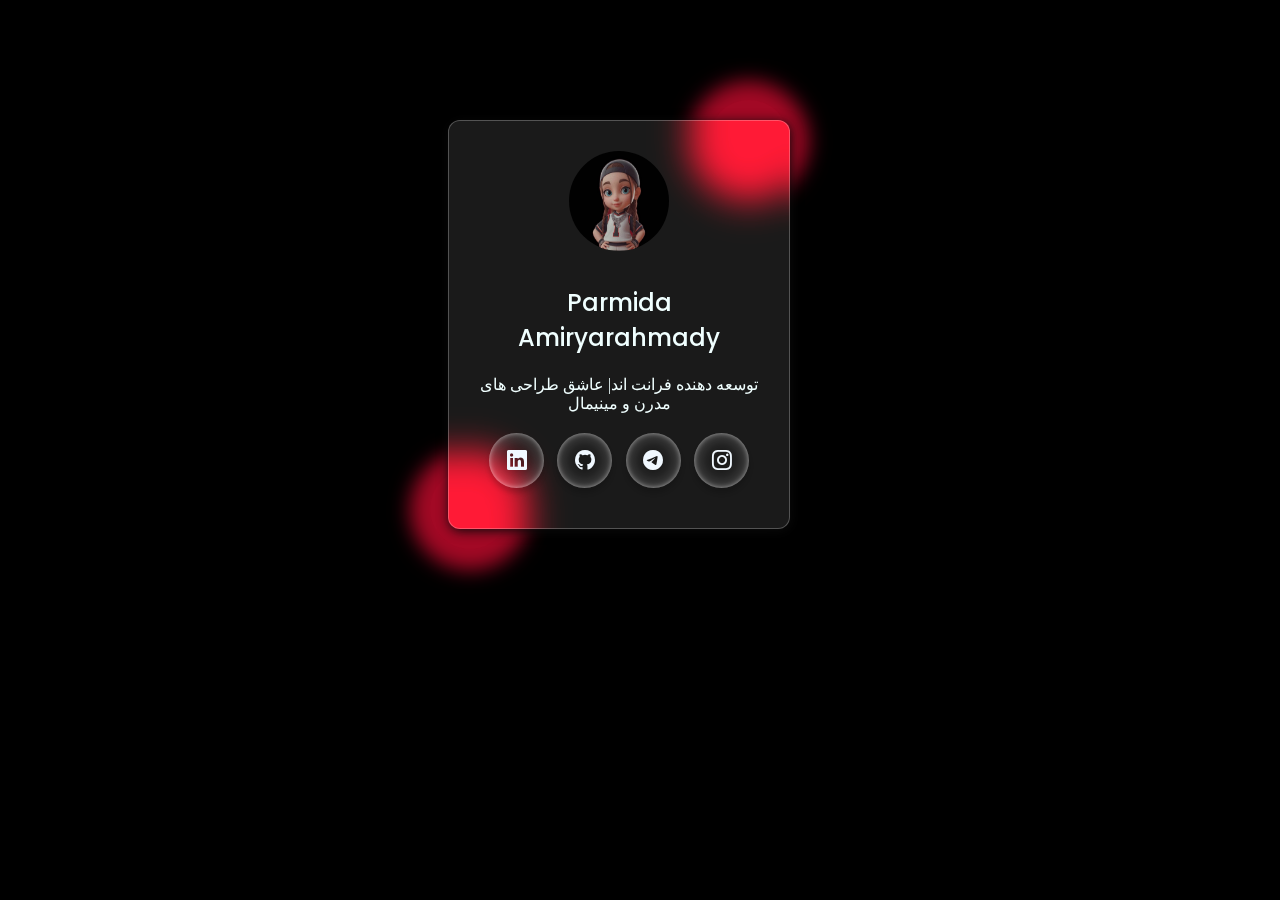
==== index.html @ 47001f67 "part1" ====
<!DOCTYPE html>
<html lang="fa" dir="rtl">
<head>
    <meta charset="UTF-8">
    <meta name="viewport" content="width=device-width, initial-scale=1.0">

    <link rel="stylesheet" href="https://cdn.jsdelivr.net/npm/bootstrap-icons@1.10.5/font/bootstrap-icons.css">
    <link rel="stylesheet" href="asset/style.css">
    <title>Parmida</title>
</head>
<body>
    
    <div class="Box">
        
        <div class="Color"></div>
<div class="BoxToBox">
    <div class="header">
        <img src="asset/img/e13c3fdd-78ce-49d9-9b27-25b7fe06d3dd (1).jpg" alt="">
        <h2>Parmida Amiryarahmady</h2>
        <p>توسعه دهنده فرانت اند| عاشق طراحی های مدرن و مینیمال</p>
    </div>

    <div class="btn">
        <div class="buttom"><a href="https://www.instagram.com/_.p.armida._?igsh=MXZ1NWZ6cHQ3cmQ5Ng=="><i class="bi bi-instagram"></i></a></div>
        <div class="buttom"><a href=""><i class="bi bi-telegram"></i></a></div>
        <div class="buttom"><a href="https://github.com/GIT"><i class="bi bi-github"></i></a></div>
        <div class="buttom"><a href=""><i class="bi bi-linkedin"></i></a></div> 
    </div>
</div>

        <div class="Color"></div>
    </div>
    
    <script src="asset/js.js"></script>
</body>
</html>
---- asset/style.css ----
@import url("https://fonts.googleapis.com/css2?family=Amiri:ital,wght@0,400;0,700;1,400;1,700&family=Katibeh&family=Lalezar&family=Lobster&family=Montserrat:ital,wght@0,100..900;1,100..900&family=Playfair+Display:ital,wght@0,400..900;1,400..900&family=Poppins:ital,wght@0,100;0,200;0,300;0,400;0,500;0,600;0,700;0,800;0,900;1,100;1,200;1,300;1,400;1,500;1,600;1,700;1,800;1,900&display=swap");
* {
  margin: 0;
  padding: 0;
}

body {
  background: black;
  width: 100%;
  height: 100%;
}

.Box {
  width: 300px;
  margin: 20px auto;
}

.BoxToBox {
  text-align: center;
  background: rgba(255, 255, 255, 0.1);
  backdrop-filter: blur(15px) saturate(180%);
  -webkit-backdrop-filter: blur(15px) saturate(180%);
  border-radius: 12px;
  border: 1px solid rgba(255, 255, 255, 0.25);
  -webkit-box-shadow: 0 4px 6px rgba(0, 0, 0, 0.1);
          box-shadow: 0 4px 6px rgba(0, 0, 0, 0.1);
  padding: 20px;
  width: 300px;
  margin: 20px auto;
  color: azure;
  -webkit-box-shadow: 1px 2px 12px 0px #0a0a0a;
          box-shadow: 1px 2px 12px 0px #0a0a0a;
}

.Color {
  -webkit-transition: 1s;
  transition: 1s;
  width: 80px;
  height: 80px;
  background-color: #a20925;
  border-radius: 50%;
  -webkit-box-shadow: 0px 1px 20px 20px #a20925;
          box-shadow: 0px 1px 20px 20px #a20925;
  position: relative;
  z-index: -1;
}

.header img {
  width: 100px;
  height: 100px;
  border-radius: 50%;
  top: 10px;
  margin: 10px 30%;
}

.btn {
  display: -webkit-box;
  display: -ms-flexbox;
  display: flex;
  -webkit-box-pack: justify;
      -ms-flex-pack: justify;
          justify-content: space-between;
  margin: 20px;
}

.buttom {
  width: 55px;
  height: 55px;
  border-radius: 50%;
  -webkit-box-align: center;
      -ms-flex-align: center;
          align-items: center;
  text-align: center;
  -webkit-box-shadow: inset 0 0 20px rgba(255, 255, 255, 0.3), inset 0 0 5px rgba(255, 255, 255, 0.5), 0 5px 5px rgba(0, 0, 0, 0.164);
          box-shadow: inset 0 0 20px rgba(255, 255, 255, 0.3), inset 0 0 5px rgba(255, 255, 255, 0.5), 0 5px 5px rgba(0, 0, 0, 0.164);
}

a {
  text-decoration: none;
  color: aliceblue;
}

i {
  position: relative;
  top: 30%;
  font-size: 20px;
  -webkit-transition: 2s;
  transition: 2s;
}

h2 {
  font-family: "Poppins", serif;
  font-weight: 500;
  font-style: normal;
  margin: 20px 0;
}
/*# sourceMappingURL=style.css.map */
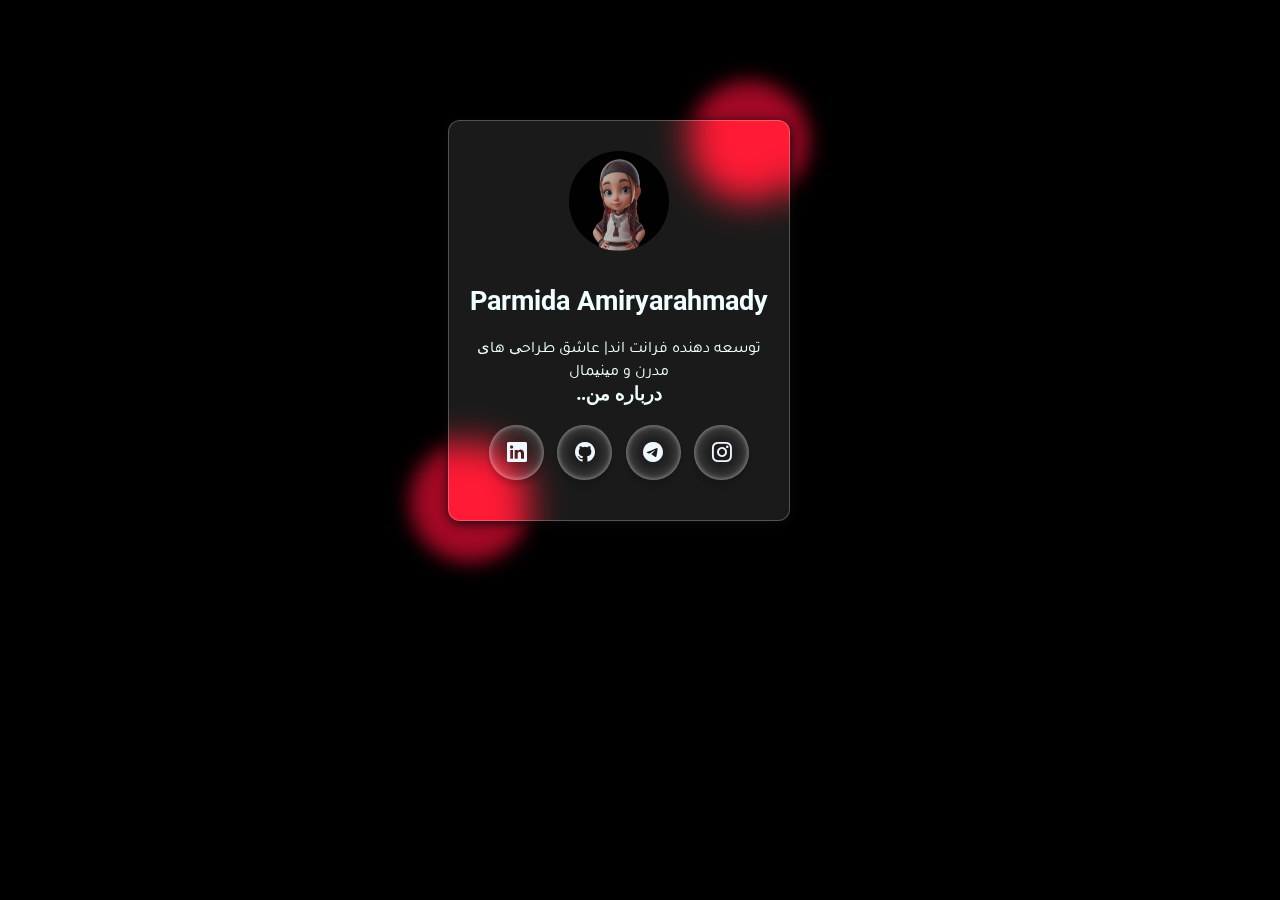
==== commit 2b90bc3f: "createPage2" ====
--- a/index.html
+++ b/index.html
@@ -1,36 +1,85 @@
 <!DOCTYPE html>
 <html lang="fa" dir="rtl">
+
 <head>
     <meta charset="UTF-8">
     <meta name="viewport" content="width=device-width, initial-scale=1.0">
 
     <link rel="stylesheet" href="https://cdn.jsdelivr.net/npm/bootstrap-icons@1.10.5/font/bootstrap-icons.css">
     <link rel="stylesheet" href="asset/style.css">
+
+    <link rel="short cut icon" href="asset/img/e13c3fdd-78ce-49d9-9b27-25b7fe06d3dd (1).jpg">
     <title>Parmida</title>
 </head>
+
 <body>
-    
+
     <div class="Box">
-        
+
         <div class="Color"></div>
-<div class="BoxToBox">
-    <div class="header">
-        <img src="asset/img/e13c3fdd-78ce-49d9-9b27-25b7fe06d3dd (1).jpg" alt="">
-        <h2>Parmida Amiryarahmady</h2>
-        <p>توسعه دهنده فرانت اند| عاشق طراحی های مدرن و مینیمال</p>
+        <div class="BoxToBox">
+
+            <div class="header">
+                <img src="asset/img/e13c3fdd-78ce-49d9-9b27-25b7fe06d3dd (1).jpg" alt="">
+                <h2>Parmida Amiryarahmady</h2>
+
+
+            </div>
+            <!-- PageMain -------------------->
+            <div class="main">
+
+                <div>
+                    <p>توسعه دهنده فرانت اند| عاشق طراحی های مدرن و مینیمال</p>
+
+                    <h3 class="abuteMe"> درباره من..</h3>
+                </div>
+
+                <div class="btn">
+                    <div class="buttom"><a href="https://www.instagram.com/_.p.armida._?igsh=MXZ1NWZ6cHQ3cmQ5Ng=="><i
+                                class="bi bi-instagram"></i></a></div>
+                    <div class="buttom"><a href="https://t.me/NeonMida"><i class="bi bi-telegram"></i></a></div>
+                    <div class="buttom"><a href="https://github.com/GIT"><i class="bi bi-github"></i></a></div>
+                    <div class="buttom"><a href=""><i class="bi bi-linkedin"></i></a></div>
+                </div>
+            </div>
+
+            <!-- pageAbouteMe -->
+            <div class="PageAboutMe">
+
+                <p>من یه توسعه‌دهنده فرانت‌اند با تجربه هستم
+                    عاشق طراحی رابط کاربری و تجربه کاربری خوبم و همیشه دنبال یادگیری تکنولوژی‌های جدیدم
+                    به کدنویسی تمیز، عملکرد بالا و طراحی واکنش‌گرا اهمیت زیادی می‌دم
+                </p>
+
+                <h2>مهارت های من</h2>
+                <ul>
+                    <li>HTNL,CSS,Javascript</li>
+                    <li>Sass,Bootstrap</li>
+                    <li>React</li>
+                    <li>Git & github</li>
+                </ul>
+
+                <p>اگه به یه توسعه‌دهنده فرانت‌اند خلاق نیاز داری یا دوست داری با من همکاری کنی، خوشحال می‌شم باهات در
+                    ارتباط باشم.
+                    می‌تونی از طریق راه‌های زیر با من تماس بگیری:</p>
+
+                <div class="btn">
+                    <div class="buttom"><a href="https://www.instagram.com/_.p.armida._?igsh=MXZ1NWZ6cHQ3cmQ5Ng=="><i
+                                class="bi bi-instagram"></i></a></div>
+                    <div class="buttom"><a href="https://t.me/NeonMida"><i class="bi bi-telegram"></i></a></div>
+                    <div class="buttom"><a href="https://github.com/GIT"><i class="bi bi-github"></i></a></div>
+                    <div class="buttom"><a href=""><i class="bi bi-linkedin"></i></a></div>
+                </div>
+            </div>
+
+        </div>
+
+        <div class="Color">
+
+        </div>
     </div>
 
-    <div class="btn">
-        <div class="buttom"><a href="https://www.instagram.com/_.p.armida._?igsh=MXZ1NWZ6cHQ3cmQ5Ng=="><i class="bi bi-instagram"></i></a></div>
-        <div class="buttom"><a href=""><i class="bi bi-telegram"></i></a></div>
-        <div class="buttom"><a href="https://github.com/GIT"><i class="bi bi-github"></i></a></div>
-        <div class="buttom"><a href=""><i class="bi bi-linkedin"></i></a></div> 
-    </div>
-</div>
-
-        <div class="Color"></div>
-    </div>
-    
     <script src="asset/js.js"></script>
 </body>
+
 </html>--- a/asset/style.css
+++ b/asset/style.css
@@ -1,4 +1,6 @@
 @import url("https://fonts.googleapis.com/css2?family=Amiri:ital,wght@0,400;0,700;1,400;1,700&family=Katibeh&family=Lalezar&family=Lobster&family=Montserrat:ital,wght@0,100..900;1,100..900&family=Playfair+Display:ital,wght@0,400..900;1,400..900&family=Poppins:ital,wght@0,100;0,200;0,300;0,400;0,500;0,600;0,700;0,800;0,900;1,100;1,200;1,300;1,400;1,500;1,600;1,700;1,800;1,900&display=swap");
+@import url("https://fonts.googleapis.com/css2?family=Tajawal:wght@400;700&display=swap");
+@import url("https://fonts.googleapis.com/css2?family=Amiri:ital,wght@0,400;0,700;1,400;1,700&family=Katibeh&family=Lalezar&family=Lobster&family=Montserrat:ital,wght@0,100..900;1,100..900&family=Open+Sans:ital,wght@0,300..800;1,300..800&family=Playfair+Display:ital,wght@0,400..900;1,400..900&family=Poppins:ital,wght@0,100;0,200;0,300;0,400;0,500;0,600;0,700;0,800;0,900;1,100;1,200;1,300;1,400;1,500;1,600;1,700;1,800;1,900&family=Roboto:ital,wght@0,100..900;1,100..900&display=swap");
 * {
   margin: 0;
   padding: 0;
@@ -8,6 +10,13 @@
   background: black;
   width: 100%;
   height: 100%;
+  background-image: url(img/fec8276e8444242b0d92f9a86d353052.jpg);
+  background-size: cover;
+}
+
+.PageAboutMe {
+  display: none;
+  text-align: right;
 }
 
 .Box {
@@ -25,11 +34,15 @@
   -webkit-box-shadow: 0 4px 6px rgba(0, 0, 0, 0.1);
           box-shadow: 0 4px 6px rgba(0, 0, 0, 0.1);
   padding: 20px;
-  width: 300px;
+  width: 250px;
   margin: 20px auto;
   color: azure;
   -webkit-box-shadow: 1px 2px 12px 0px #0a0a0a;
           box-shadow: 1px 2px 12px 0px #0a0a0a;
+  -webkit-transition: 1s;
+  transition: 1s;
+  -webkit-transform: rotate3d(1, 1, 1, 0deg);
+          transform: rotate3d(1, 1, 1, 0deg);
 }
 
 .Color {
@@ -43,6 +56,16 @@
           box-shadow: 0px 1px 20px 20px #a20925;
   position: relative;
   z-index: -1;
+  display: none;
+}
+
+h2 {
+  margin: 20px 0;
+  font-family: "Roboto", serif;
+  font-optical-sizing: auto;
+  font-style: normal;
+  font-variation-settings: "wdth" 100;
+  font-size: 27px;
 }
 
 .header img {
@@ -60,7 +83,7 @@
   -webkit-box-pack: justify;
       -ms-flex-pack: justify;
           justify-content: space-between;
-  margin: 20px;
+  margin: 20px 0;
 }
 
 .buttom {
@@ -88,10 +111,33 @@
   transition: 2s;
 }
 
-h2 {
-  font-family: "Poppins", serif;
-  font-weight: 500;
-  font-style: normal;
+p {
+  font-family: 'Tajawal', sans-serif;
+}
+
+.PageAboutMe p {
   margin: 20px 0;
+  line-height: 28px;
+  font-weight: bold;
+}
+
+.PageAboutMe li {
+  font-family: 'Roboto';
+  margin: 10px 0;
+}
+
+@media (min-width: 500px) {
+  body {
+    background-image: none;
+  }
+  .Color {
+    display: block;
+  }
+  .BoxToBox {
+    width: 300px;
+  }
+  .btn {
+    margin: 20px;
+  }
 }
 /*# sourceMappingURL=style.css.map */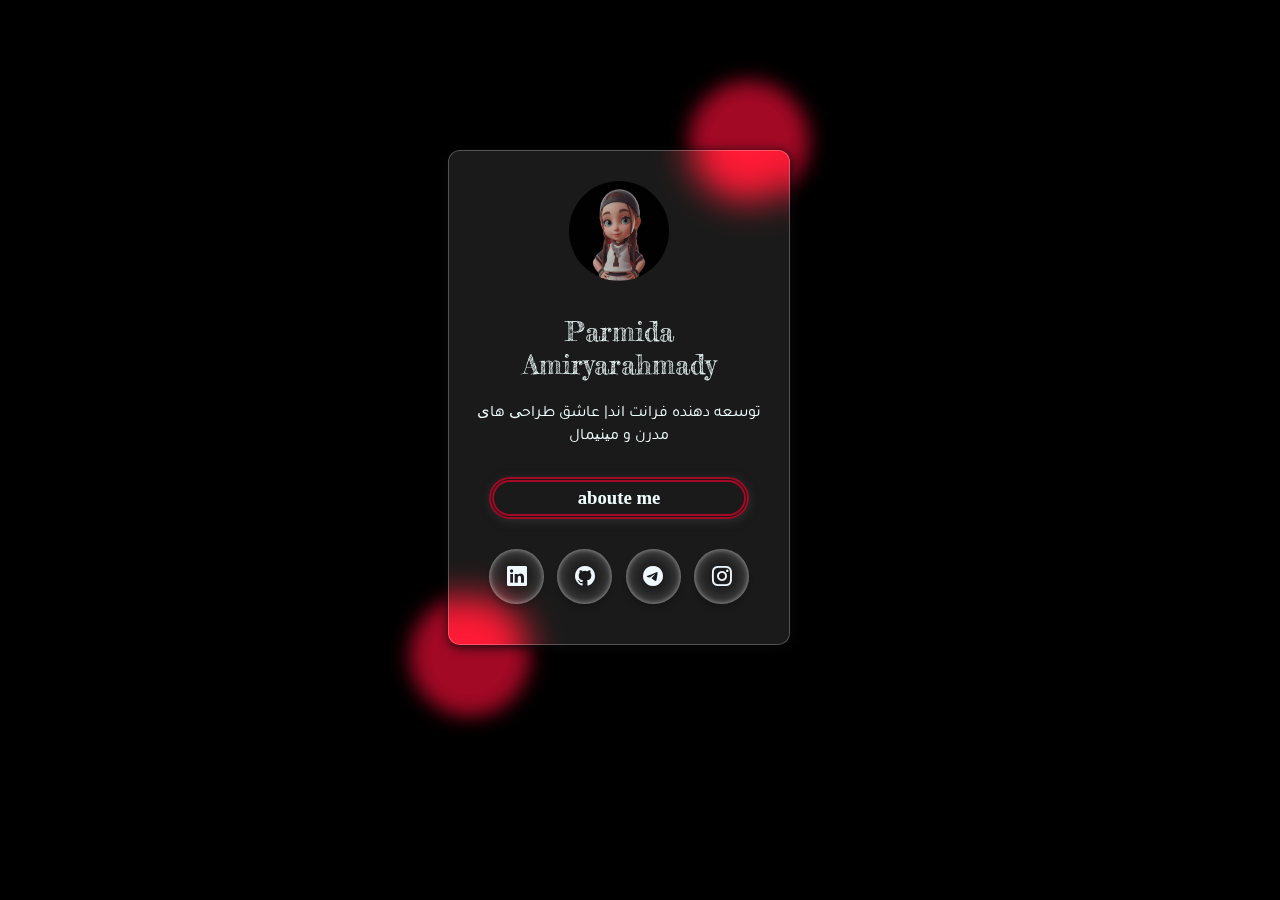
==== commit daf07b7d: "pageMobile" ====
--- a/index.html
+++ b/index.html
@@ -31,33 +31,36 @@
                 <div>
                     <p>توسعه دهنده فرانت اند| عاشق طراحی های مدرن و مینیمال</p>
 
-                    <h3 class="abuteMe"> درباره من..</h3>
+                    <h3 class="abuteMe">aboute me</h3>
                 </div>
 
                 <div class="btn">
                     <div class="buttom"><a href="https://www.instagram.com/_.p.armida._?igsh=MXZ1NWZ6cHQ3cmQ5Ng=="><i
                                 class="bi bi-instagram"></i></a></div>
-                    <div class="buttom"><a href="https://t.me/NeonMida"><i class="bi bi-telegram"></i></a></div>
-                    <div class="buttom"><a href="https://github.com/GIT"><i class="bi bi-github"></i></a></div>
-                    <div class="buttom"><a href=""><i class="bi bi-linkedin"></i></a></div>
+                    <div class="buttom"><a target="_blank" href="https://t.me/NeonMida"><i class="bi bi-telegram"></i></a></div>
+                    <div class="buttom"><a target="_blank" href="https://github.com/GIT"><i class="bi bi-github"></i></a></div>
+                    <div class="buttom"><a target="_blank" href="https://www.linkedin.com/in/parmida-amiryarahmady-36a896351?utm_source=share&utm_campaign=share_via&utm_content=profile&utm_medium=android_app"><i class="bi bi-linkedin"></i></a></div>
                 </div>
             </div>
 
             <!-- pageAbouteMe -->
             <div class="PageAboutMe">
 
-                <p>من یه توسعه‌دهنده فرانت‌اند با تجربه هستم
-                    عاشق طراحی رابط کاربری و تجربه کاربری خوبم و همیشه دنبال یادگیری تکنولوژی‌های جدیدم
-                    به کدنویسی تمیز، عملکرد بالا و طراحی واکنش‌گرا اهمیت زیادی می‌دم
-                </p>
+                <p>سلام! من پارمیدا هستم، یک کدنویس فرانت‌اند با علاقه به خلق وب‌سایت‌های زیبا و کاربرپسند. من از کدنویسی به عنوان یک هنر استفاده می‌کنم تا تجربه‌های دیجیتالی منحصربه‌فرد بسازم که هم از نظر ظاهری جذاب و هم از نظر عملکردی بی‌نقص باشند.</p>
 
-                <h2>مهارت های من</h2>
+
+                <p>تخصص من در نوشتن کد با استفاده از HTML5، CSS3، JavaScript و فریم‌ورک‌های مختلف است. با طراحی‌های واکنش‌گرا و کدنویسی بهینه، سعی می‌کنم تا کاربران از هر دستگاهی که استفاده می‌کنند، تجربه‌ای بدون نقص داشته باشند. همیشه به جزئیات اهمیت می‌دهم و به شدت به بهبود عملکرد کدها و تجربه کاربری توجه می‌کنم.
+                    در پروژه‌های مختلف، علاوه بر کدنویسی، به طراحی دقیق و پیاده‌سازی ایده‌های نوآورانه نیز پرداخته‌ام و به دنبال چالش‌های جدید هستم. </p>
+                <div class="skill">
+                    <h2>مهارت های من</h2>
                 <ul>
-                    <li>HTNL,CSS,Javascript</li>
+                    <li>HTML,CSS,Javascript</li>
                     <li>Sass,Bootstrap</li>
                     <li>React</li>
                     <li>Git & github</li>
+                    <li>Responsive</li>
                 </ul>
+                </div>
 
                 <p>اگه به یه توسعه‌دهنده فرانت‌اند خلاق نیاز داری یا دوست داری با من همکاری کنی، خوشحال می‌شم باهات در
                     ارتباط باشم.
--- a/asset/style.css
+++ b/asset/style.css
@@ -1,6 +1,12 @@
 @import url("https://fonts.googleapis.com/css2?family=Amiri:ital,wght@0,400;0,700;1,400;1,700&family=Katibeh&family=Lalezar&family=Lobster&family=Montserrat:ital,wght@0,100..900;1,100..900&family=Playfair+Display:ital,wght@0,400..900;1,400..900&family=Poppins:ital,wght@0,100;0,200;0,300;0,400;0,500;0,600;0,700;0,800;0,900;1,100;1,200;1,300;1,400;1,500;1,600;1,700;1,800;1,900&display=swap");
 @import url("https://fonts.googleapis.com/css2?family=Tajawal:wght@400;700&display=swap");
+@import url("https://fonts.googleapis.com/css2?family=Amiri:ital,wght@0,400;0,700;1,400;1,700&family=Katibeh&family=Lalezar&family=Lobster&family=Merienda:wght@300..900&family=Montserrat:ital,wght@0,100..900;1,100..900&family=Open+Sans:ital,wght@0,300..800;1,300..800&family=Playfair+Display:ital,wght@0,400..900;1,400..900&family=Poppins:ital,wght@0,100;0,200;0,300;0,400;0,500;0,600;0,700;0,800;0,900;1,100;1,200;1,300;1,400;1,500;1,600;1,700;1,800;1,900&family=Roboto:ital,wght@0,100..900;1,100..900&display=swap");
 @import url("https://fonts.googleapis.com/css2?family=Amiri:ital,wght@0,400;0,700;1,400;1,700&family=Katibeh&family=Lalezar&family=Lobster&family=Montserrat:ital,wght@0,100..900;1,100..900&family=Open+Sans:ital,wght@0,300..800;1,300..800&family=Playfair+Display:ital,wght@0,400..900;1,400..900&family=Poppins:ital,wght@0,100;0,200;0,300;0,400;0,500;0,600;0,700;0,800;0,900;1,100;1,200;1,300;1,400;1,500;1,600;1,700;1,800;1,900&family=Roboto:ital,wght@0,100..900;1,100..900&display=swap");
+@import url("https://fonts.googleapis.com/css2?family=Amiri:ital,wght@0,400;0,700;1,400;1,700&family=Katibeh&family=Lalezar&family=Lobster&family=Merienda:wght@300..900&family=Montserrat:ital,wght@0,100..900;1,100..900&family=Oleo+Script:wght@400;700&family=Open+Sans:ital,wght@0,300..800;1,300..800&family=Playfair+Display:ital,wght@0,400..900;1,400..900&family=Poppins:ital,wght@0,100;0,200;0,300;0,400;0,500;0,600;0,700;0,800;0,900;1,100;1,200;1,300;1,400;1,500;1,600;1,700;1,800;1,900&family=Roboto:ital,wght@0,100..900;1,100..900&display=swap");
+@import url("https://fonts.googleapis.com/css2?family=Amiri:ital,wght@0,400;0,700;1,400;1,700&family=Katibeh&family=Lalezar&family=Lobster&family=Merienda:wght@300..900&family=Montserrat:ital,wght@0,100..900;1,100..900&family=Oleo+Script:wght@400;700&family=Open+Sans:ital,wght@0,300..800;1,300..800&family=Piedra&family=Playfair+Display:ital,wght@0,400..900;1,400..900&family=Poppins:ital,wght@0,100;0,200;0,300;0,400;0,500;0,600;0,700;0,800;0,900;1,100;1,200;1,300;1,400;1,500;1,600;1,700;1,800;1,900&family=Roboto:ital,wght@0,100..900;1,100..900&display=swap");
+@import url("https://fonts.googleapis.com/css2?family=Amiri:ital,wght@0,400;0,700;1,400;1,700&family=Katibeh&family=Lalezar&family=Lobster&family=Merienda:wght@300..900&family=Montserrat:ital,wght@0,100..900;1,100..900&family=Oleo+Script:wght@400;700&family=Open+Sans:ital,wght@0,300..800;1,300..800&family=Piedra&family=Playfair+Display:ital,wght@0,400..900;1,400..900&family=Poppins:ital,wght@0,100;0,200;0,300;0,400;0,500;0,600;0,700;0,800;0,900;1,100;1,200;1,300;1,400;1,500;1,600;1,700;1,800;1,900&family=Righteous&family=Roboto:ital,wght@0,100..900;1,100..900&display=swap");
+@import url("https://fonts.googleapis.com/css2?family=Amiri:ital,wght@0,400;0,700;1,400;1,700&family=Katibeh&family=Lalezar&family=Lobster&family=Merienda:wght@300..900&family=Montserrat:ital,wght@0,100..900;1,100..900&family=Oleo+Script:wght@400;700&family=Open+Sans:ital,wght@0,300..800;1,300..800&family=Piedra&family=Playfair+Display:ital,wght@0,400..900;1,400..900&family=Poppins:ital,wght@0,100;0,200;0,300;0,400;0,500;0,600;0,700;0,800;0,900;1,100;1,200;1,300;1,400;1,500;1,600;1,700;1,800;1,900&family=Righteous&family=Roboto:ital,wght@0,100..900;1,100..900&display=swap");
+@import url("https://fonts.googleapis.com/css2?family=Amiri:ital,wght@0,400;0,700;1,400;1,700&family=Fredericka+the+Great&family=Katibeh&family=Lalezar&family=Lobster&family=Merienda:wght@300..900&family=Montserrat:ital,wght@0,100..900;1,100..900&family=Oleo+Script:wght@400;700&family=Open+Sans:ital,wght@0,300..800;1,300..800&family=Piedra&family=Playfair+Display:ital,wght@0,400..900;1,400..900&family=Poppins:ital,wght@0,100;0,200;0,300;0,400;0,500;0,600;0,700;0,800;0,900;1,100;1,200;1,300;1,400;1,500;1,600;1,700;1,800;1,900&family=Righteous&family=Roboto:ital,wght@0,100..900;1,100..900&display=swap");
 * {
   margin: 0;
   padding: 0;
@@ -10,13 +16,34 @@
   background: black;
   width: 100%;
   height: 100%;
-  background-image: url(img/fec8276e8444242b0d92f9a86d353052.jpg);
+  background-image: url(img/d82abf5eeee35ebb6eb5c0c02fec1cf5.jpg);
   background-size: cover;
+}
+
+.abuteMe {
+  margin: 30px 20px;
+  border-radius: 30px;
+  border: 5px ridge #7c3fa4;
+  padding: 5px 0;
+  -webkit-box-shadow: 1px 2px 10px #2f2f2f;
+          box-shadow: 1px 2px 10px #2f2f2f;
+  border-style: outset;
+  font-family: math;
 }
 
 .PageAboutMe {
   display: none;
   text-align: right;
+}
+
+.skill {
+  margin: 40px 0;
+}
+
+.skill h2 {
+  font-family: monospace;
+  font-weight: bold;
+  font-size: 25px;
 }
 
 .Box {
@@ -25,6 +52,8 @@
 }
 
 .BoxToBox {
+  -webkit-transition: 1s;
+  transition: 1s;
   text-align: center;
   background: rgba(255, 255, 255, 0.1);
   backdrop-filter: blur(15px) saturate(180%);
@@ -34,12 +63,11 @@
   -webkit-box-shadow: 0 4px 6px rgba(0, 0, 0, 0.1);
           box-shadow: 0 4px 6px rgba(0, 0, 0, 0.1);
   padding: 20px;
-  width: 250px;
-  margin: 20px auto;
+  width: 260px;
+  margin: 50px auto;
   color: azure;
   -webkit-box-shadow: 1px 2px 12px 0px #0a0a0a;
           box-shadow: 1px 2px 12px 0px #0a0a0a;
-  -webkit-transition: 1s;
   transition: 1s;
   -webkit-transform: rotate3d(1, 1, 1, 0deg);
           transform: rotate3d(1, 1, 1, 0deg);
@@ -66,6 +94,9 @@
   font-style: normal;
   font-variation-settings: "wdth" 100;
   font-size: 27px;
+  font-family: "Fredericka the Great", serif;
+  font-weight: 400;
+  font-style: normal;
 }
 
 .header img {
@@ -107,8 +138,6 @@
   position: relative;
   top: 30%;
   font-size: 20px;
-  -webkit-transition: 2s;
-  transition: 2s;
 }
 
 p {
@@ -139,5 +168,9 @@
   .btn {
     margin: 20px;
   }
+  .abuteMe {
+    border: 5px ridge #a20925;
+    border-style: double;
+  }
 }
 /*# sourceMappingURL=style.css.map */